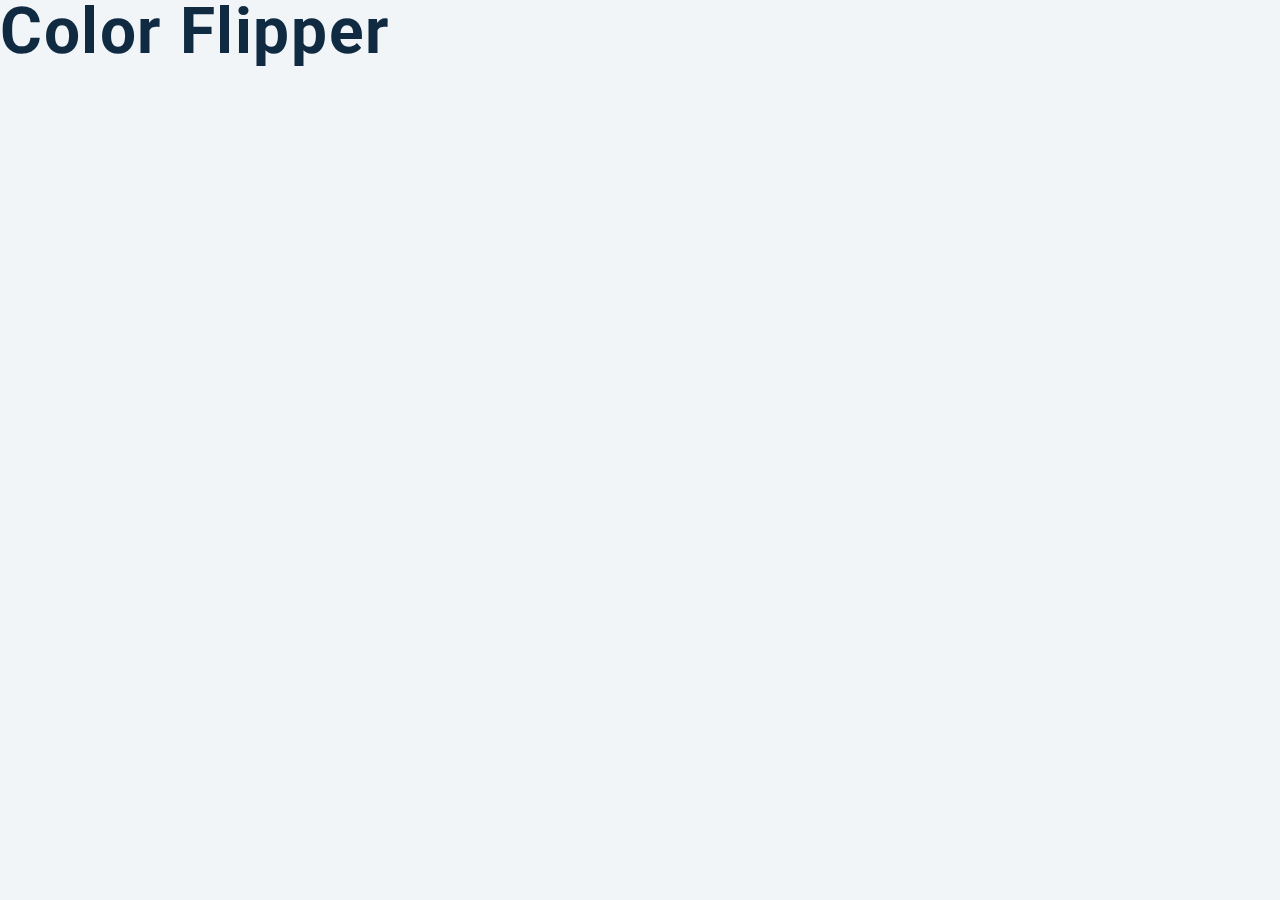
==== 01-color-flipper/setup/index.html @ 69069a70 "starting first project" ====
<!DOCTYPE html>
<html lang="en">
  <head>
    <meta charset="UTF-8" />
    <meta name="viewport" content="width=device-width, initial-scale=1.0" />
    <title>Color Flipper || Simple</title>

    <!-- styles -->
    <link rel="stylesheet" href="styles.css" />
  </head>
  <body>
    <h1>color flipper</h1>
    <!-- javascript -->
    <script src="app.js"></script>
  </body>
</html>
---- 01-color-flipper/setup/styles.css ----
/*
=============== 
Fonts
===============
*/
@import url("https://fonts.googleapis.com/css?family=Open+Sans|Roboto:400,700&display=swap");

/*
=============== 
Variables
===============
*/

:root {
  /* dark shades of primary color*/
  --clr-primary-1: hsl(205, 86%, 17%);
  --clr-primary-2: hsl(205, 77%, 27%);
  --clr-primary-3: hsl(205, 72%, 37%);
  --clr-primary-4: hsl(205, 63%, 48%);
  /* primary/main color */
  --clr-primary-5: hsl(205, 78%, 60%);
  /* lighter shades of primary color */
  --clr-primary-6: hsl(205, 89%, 70%);
  --clr-primary-7: hsl(205, 90%, 76%);
  --clr-primary-8: hsl(205, 86%, 81%);
  --clr-primary-9: hsl(205, 90%, 88%);
  --clr-primary-10: hsl(205, 100%, 96%);
  /* darkest grey - used for headings */
  --clr-grey-1: hsl(209, 61%, 16%);
  --clr-grey-2: hsl(211, 39%, 23%);
  --clr-grey-3: hsl(209, 34%, 30%);
  --clr-grey-4: hsl(209, 28%, 39%);
  /* grey used for paragraphs */
  --clr-grey-5: hsl(210, 22%, 49%);
  --clr-grey-6: hsl(209, 23%, 60%);
  --clr-grey-7: hsl(211, 27%, 70%);
  --clr-grey-8: hsl(210, 31%, 80%);
  --clr-grey-9: hsl(212, 33%, 89%);
  --clr-grey-10: hsl(210, 36%, 96%);
  --clr-white: #fff;
  --clr-red-dark: hsl(360, 67%, 44%);
  --clr-red-light: hsl(360, 71%, 66%);
  --clr-green-dark: hsl(125, 67%, 44%);
  --clr-green-light: hsl(125, 71%, 66%);
  --clr-black: #222;
  --ff-primary: "Roboto", sans-serif;
  --ff-secondary: "Open Sans", sans-serif;
  --transition: all 0.3s linear;
  --spacing: 0.1rem;
  --radius: 0.25rem;
  --light-shadow: 0 5px 15px rgba(0, 0, 0, 0.1);
  --dark-shadow: 0 5px 15px rgba(0, 0, 0, 0.2);
  --max-width: 1170px;
  --fixed-width: 620px;
}
/*
=============== 
Global Styles
===============
*/

*,
::after,
::before {
  margin: 0;
  padding: 0;
  box-sizing: border-box;
}
body {
  font-family: var(--ff-secondary);
  background: var(--clr-grey-10);
  color: var(--clr-grey-1);
  line-height: 1.5;
  font-size: 0.875rem;
}
ul {
  list-style-type: none;
}
a {
  text-decoration: none;
}
h1,
h2,
h3,
h4 {
  letter-spacing: var(--spacing);
  text-transform: capitalize;
  line-height: 1.25;
  margin-bottom: 0.75rem;
  font-family: var(--ff-primary);
}
h1 {
  font-size: 3rem;
}
h2 {
  font-size: 2rem;
}
h3 {
  font-size: 1.25rem;
}
h4 {
  font-size: 0.875rem;
}
p {
  margin-bottom: 1.25rem;
  color: var(--clr-grey-5);
}
@media screen and (min-width: 800px) {
  h1 {
    font-size: 4rem;
  }
  h2 {
    font-size: 2.5rem;
  }
  h3 {
    font-size: 1.75rem;
  }
  h4 {
    font-size: 1rem;
  }
  body {
    font-size: 1rem;
  }
  h1,
  h2,
  h3,
  h4 {
    line-height: 1;
  }
}
/*  global classes */

/* section */
.section {
  padding: 5rem 0;
}

.section-center {
  width: 90vw;
  margin: 0 auto;
  max-width: 1170px;
}
@media screen and (min-width: 992px) {
  .section-center {
    width: 95vw;
  }
}
main {
  min-height: 100vh;
  display: grid;
  place-items: center;
}

/*
=============== 
Nav
===============
*/
nav {
  background: var(--clr-white);
  height: 3rem;
  display: grid;
  align-items: center;
  box-shadow: var(--dark-shadow);
}
.nav-center {
  width: 90vw;
  max-width: var(--fixed-width);
  margin: 0 auto;
  display: flex;
  align-items: center;
  justify-content: space-between;
}
.nav-center h4 {
  margin-bottom: 0;
  color: var(--clr-primary-5);
}
.nav-links {
  display: flex;
}
nav a {
  text-transform: capitalize;
  font-weight: 700;
  font-size: 1rem;
  color: var(--clr-primary-1);
  letter-spacing: var(--spacing);
  margin-right: 1rem;
}
nav a:hover {
  color: var(--clr-primary-5);
}
/*
=============== 
Container
===============
*/
main {
  min-height: calc(100vh - 3rem);
  display: grid;
  place-items: center;
}
.container {
  text-align: center;
}
.container h2 {
  background: var(--clr-black);
  color: var(--clr-white);
  padding: 1rem;
  border-radius: var(--radius);
  margin-bottom: 2.5rem;
}
.color {
  color: var(--clr-primary-5);
}
.btn-hero {
  font-family: var(--ff-primary);
  text-transform: uppercase;
  background: transparent;
  color: var(--clr-black);
  letter-spacing: var(--spacing);
  display: inline-block;
  font-weight: 700;
  transition: var(--transition);
  border: 2px solid var(--clr-black);
  cursor: pointer;
  box-shadow: 0 1px 3px rgba(0, 0, 0, 0.2);
  border-radius: var(--radius);
  font-size: 1rem;
  padding: 0.75rem 1.25rem;
}
.btn-hero:hover {
  color: var(--clr-white);
  background: var(--clr-black);
}
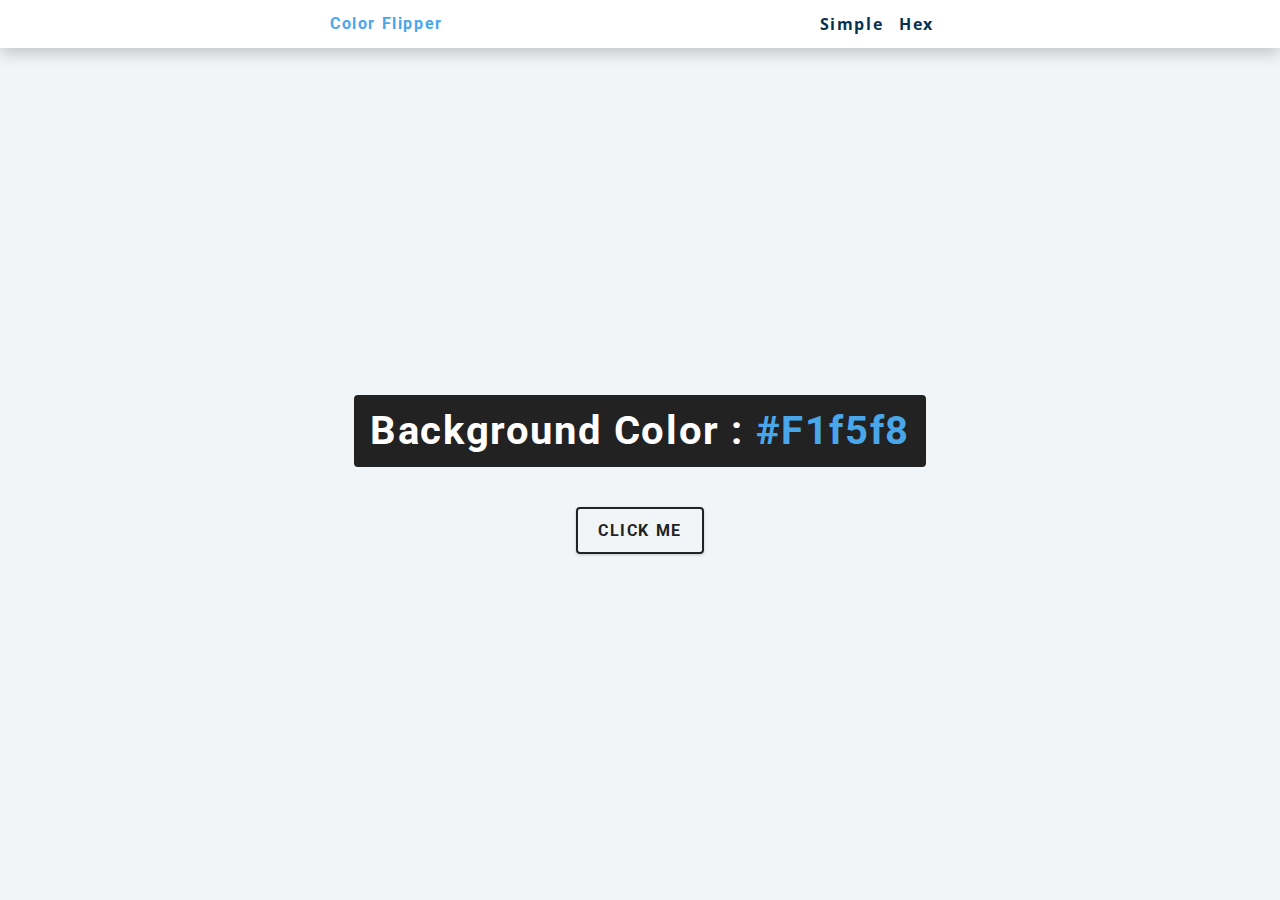
==== commit 5616048b: "first project done" ====
--- a/01-color-flipper/setup/index.html
+++ b/01-color-flipper/setup/index.html
@@ -1,16 +1,35 @@
 <!DOCTYPE html>
 <html lang="en">
-  <head>
-    <meta charset="UTF-8" />
-    <meta name="viewport" content="width=device-width, initial-scale=1.0" />
-    <title>Color Flipper || Simple</title>
 
-    <!-- styles -->
-    <link rel="stylesheet" href="styles.css" />
-  </head>
-  <body>
-    <h1>color flipper</h1>
-    <!-- javascript -->
-    <script src="app.js"></script>
-  </body>
-</html>
+<head>
+  <meta charset="UTF-8" />
+  <meta name="viewport" content="width=device-width, initial-scale=1.0" />
+  <title>Color Flipper || Simple</title>
+
+  <!-- styles -->
+  <link rel="stylesheet" href="styles.css" />
+</head>
+
+<body>
+  <nav>
+    <div class="nav-center">
+      <h4>Color Flipper</h4>
+      <ul class="nav-links">
+        <li><a href="/01-color-flipper/setup/index.html">simple</a></li>
+        <li><a href="/01-color-flipper/setup/hex.html">hex</a></li>
+      </ul>
+    </div>
+  </nav>
+  <main>
+    <div class="container">
+      <h2>background Color : <span class="color">
+          #f1f5f8
+        </span></h2>
+      <button class="btn btn-hero" id="btn">Click me</button>
+    </div>
+  </main>
+  <!-- javascript -->
+  <script src="app.js"></script>
+</body>
+
+</html>